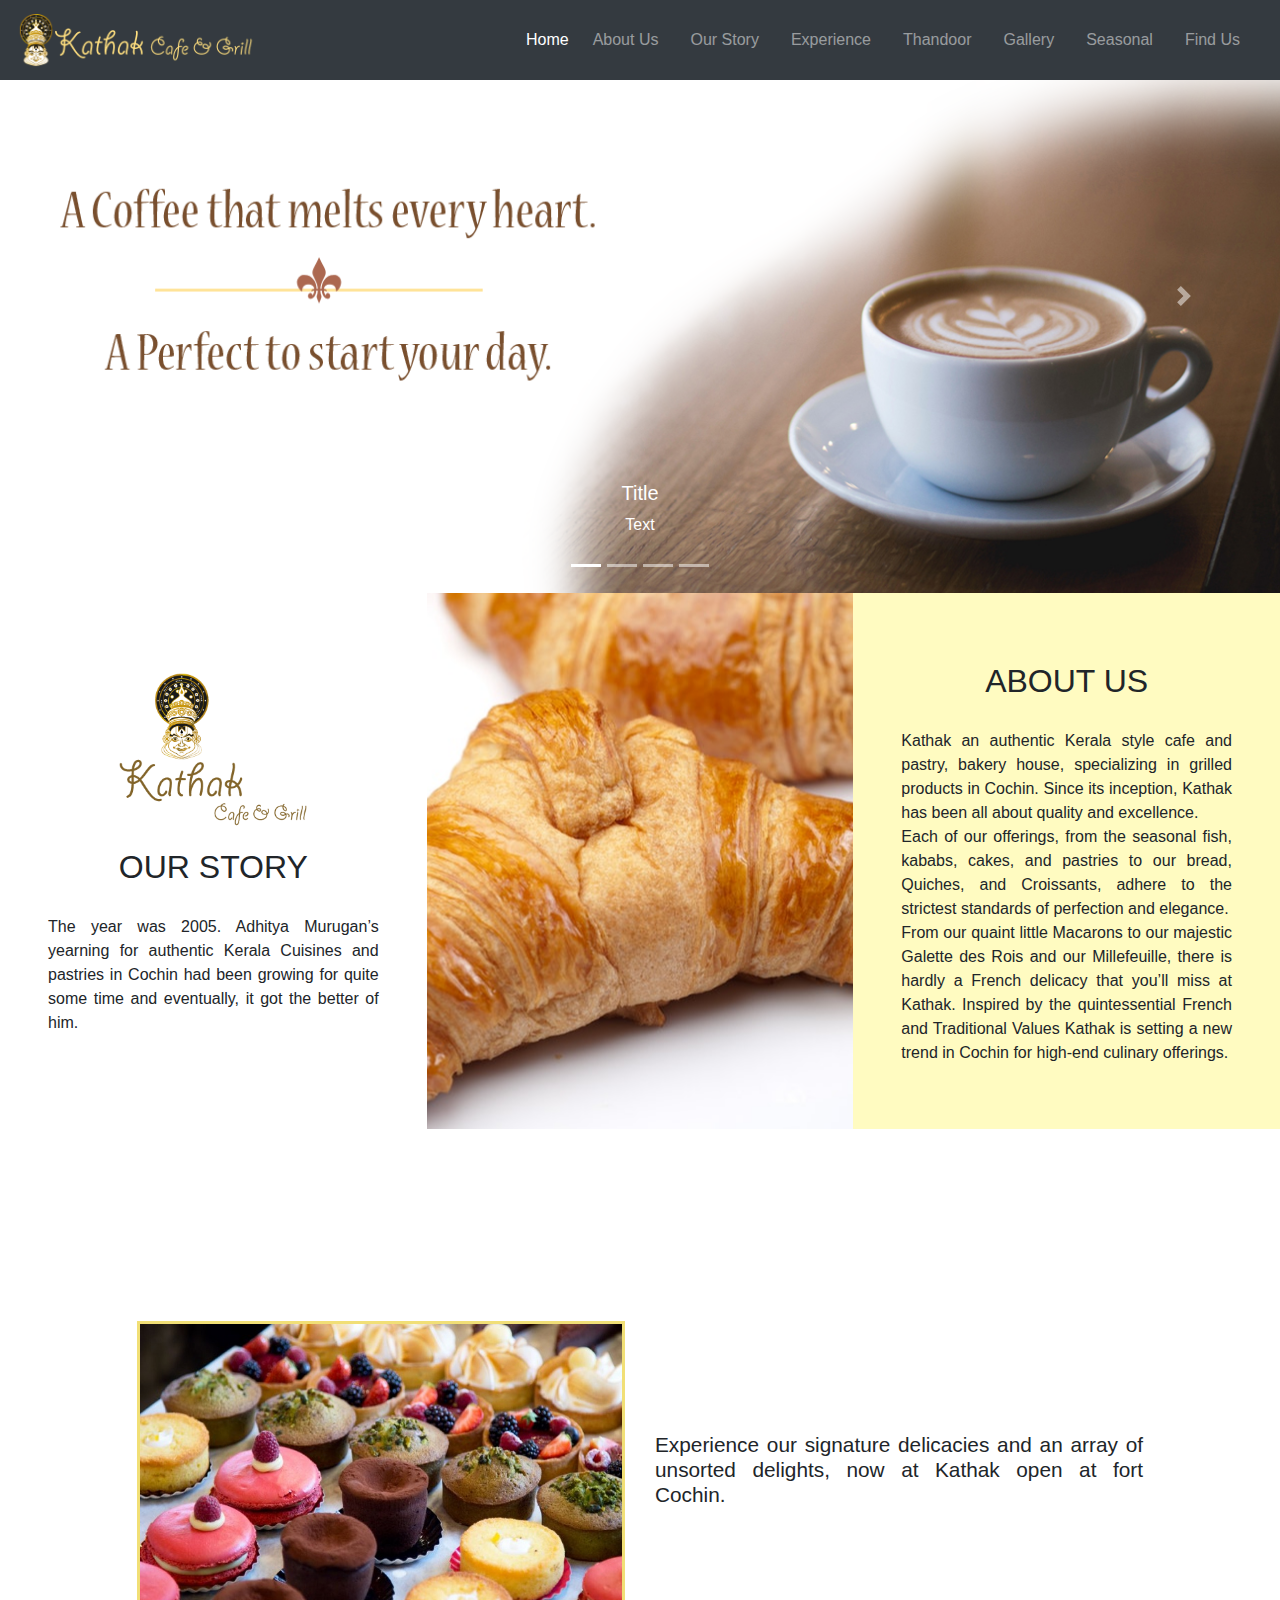
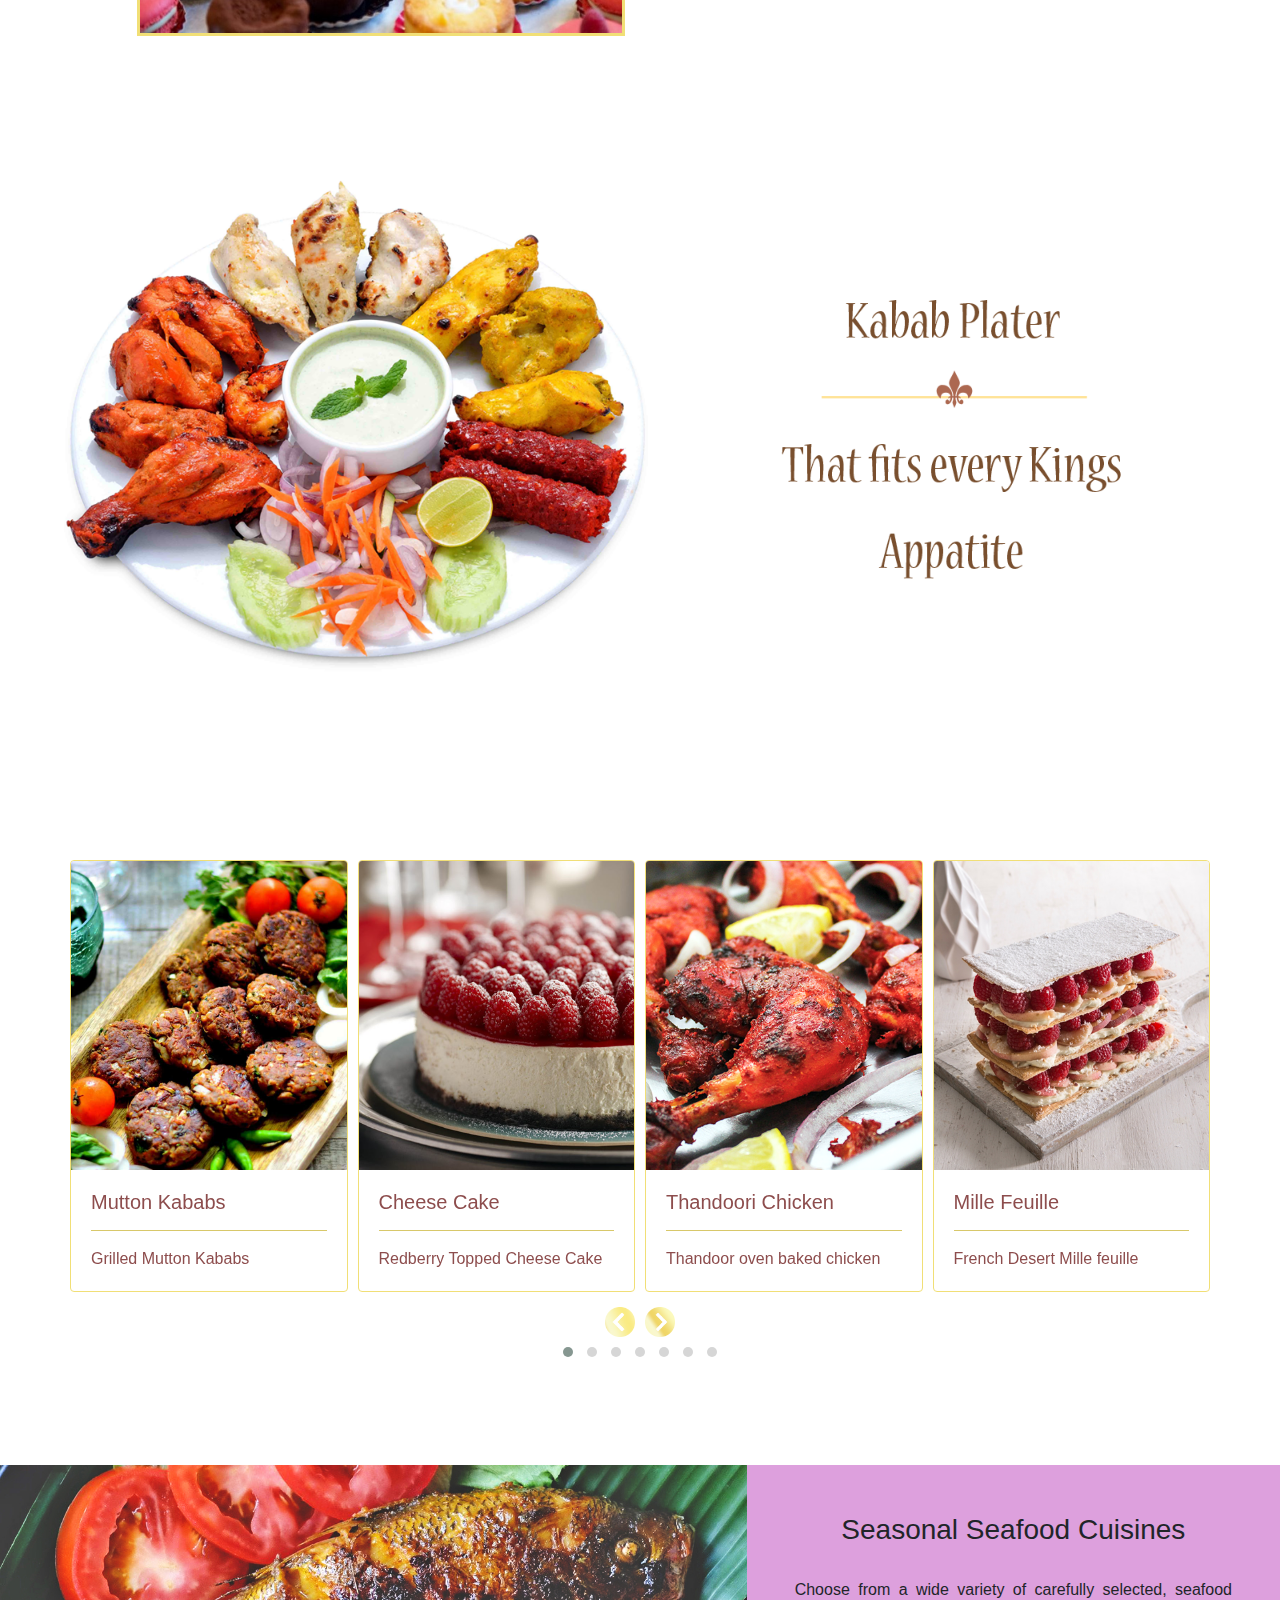
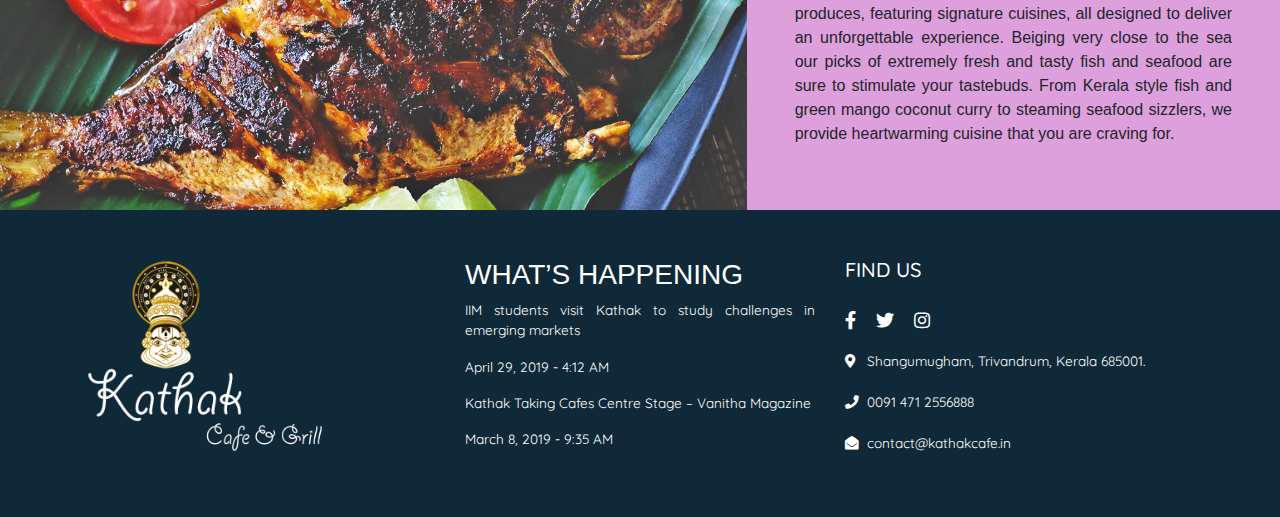
==== index.html @ 2683a7e2 "Going to revamp" ====
<!DOCTYPE html>
<html lang="en">
<head>
<!-- META TAGS -->
<meta charset="UTF-8">
<meta name="viewport" content="width=device-width, initial-scale=1.0">
<meta http-equiv="X-UA-Compatible" content="ie=edge">
<!-- OWL CAROUSEL CDN -->
<link rel="stylesheet" href="./owlcarousel/assets/owl.carousel.min.css">
<link rel="stylesheet" href="./owlcarousel/assets/owl.theme.default.min.css">

<!-- BOOTSTRAP CDN -->
<link rel="stylesheet" href="./css/bootstrap.min.css">
<!-- FONTAWSOME CDN -->
<link rel="stylesheet" href="https://use.fontawesome.com/releases/v5.7.2/css/all.css">

<!-- STYLESHEET CSS -->
<link rel="stylesheet" href="style.css">

<!-- TITLE -->
<title>Kathak Cafe and Grill</title>
</head>
<body>

<!-- NAVBAR -->
<nav class="navbar navbar-expand-lg navbar-dark bg-dark fixed-top">
    <a class="navbar-brand text-white">
        <img src="./img/logo.png" alt="Image Logo" style="width:15rem;" class="border-0 img-fluid">
    </a>
    <button class="navbar-toggler" data-target="#my-nav" data-toggle="collapse" aria-controls="my-nav" aria-expanded="false" aria-label="Toggle navigation">
        <span class="navbar-toggler-icon"></span>
    </button>
    <div id="my-nav" class="collapse navbar-collapse">
        <ul class="navbar-nav  ml-auto">
            <li class="nav-item active mr-2">
                <a class="nav-link" href="#">Home </a>
            </li>
            <li class="nav-item mr-3">
                <a class="nav-link " href="#about-story">About Us</a>
            </li>
            <li class="nav-item mr-3">
                <a class="nav-link " href="#about-story">Our Story</a>
            </li>
            <li class="nav-item mr-3">
                <a class="nav-link " href="#experience">Experience</a>
            </li>
            <li class="nav-item mr-3">
                <a class="nav-link " href="#banner">Thandoor</a>
            </li>
            <li class="nav-item mr-3">
                <a class="nav-link " href="#carousel-cards">Gallery</a>
            </li>
            <li class="nav-item mr-3">
                <a class="nav-link " href="#seasonal">Seasonal</a>
            </li>
            <li class="nav-item mr-3">
                <a class="nav-link " href="#footer">Find Us</a>
            </li>
        </ul>
    </div>
</nav>

<!-- HEADER -->
<section class="masthead d-none d-md-block">
<div id="my-carousel" class="carousel slide" data-ride="carousel">
    <ol class="carousel-indicators">
        <li class="active" data-target="#my-carousel" data-slide-to="0" aria-current="location"></li>
        <li data-target="#my-carousel" data-slide-to="1"></li>
        <li data-target="#my-carousel" data-slide-to="2"></li>
        <li data-target="#my-carousel" data-slide-to="3"></li>
    </ol>
    <div class="carousel-inner">
        <div class="carousel-item active">
            <img class="d-block w-100" src="./img/five.png" alt="">
            <div class="carousel-caption d-none d-md-block">
                <h5>Title</h5>
                <p>Text</p>
            </div>
        </div>
        <div class="carousel-item">
            <img class="d-block w-100" src="./img/Six.png" alt="">
            <div class="carousel-caption d-none d-md-block">
                <h5>Title</h5>
                <p>Text</p>
            </div>
        </div>
        <div class="carousel-item">
            <img class="d-block w-100" src="./img/four.jpg" alt="">
            <div class="carousel-caption d-none d-md-block">
                <h5>Title</h5>
                <p>Text</p>
            </div>
        </div>
        <div class="carousel-item">
            <img class="d-block w-100" src="./img/Seven.png" alt="">
        </div>
        <div class="carousel-item">
            <img class="d-block w-100" src="./img/two.png" alt="">
        </div>
        <div class="carousel-item">
            <img class="d-block w-100" src="./img/three.jpg" alt="">
        </div>


    </div>
    <a class="carousel-control-prev" href="#my-carousel" data-slide="prev" role="button">
        <span class="carousel-control-prev-icon" aria-hidden="true"></span>
    </a>
    <a class="carousel-control-next" href="#my-carousel" data-slide="next" role="button">
        <span class="carousel-control-next-icon" aria-hidden="true"></span>
    </a>
</div>
</section>

<!-- ABOUT AND STORY SECTION -->
<section class="about-story mb-7 mt-5 mt-md-0" id="about-story">
    <div class="about-story-container container-fluid">
        <div class="row">
            <div class="col-12 col-lg-4 about-story-cols p-5 text-center d-flex align-items-center justify-content-center flex-column">
                
                <img src="./img/logo2.png" alt="Image Logo" style="width:12rem;" class="border-0 img-fluid ">
                <h2 style="line-height: 5rem;">OUR STORY</h2>
                <P class="text-justify">The year was 2005. Adhitya Murugan’s yearning for authentic Kerala Cuisines and pastries in Cochin had been growing for quite some time and eventually, it got the better of him.</P>

            </div>
            <div class="col-lg-4 d-none d-lg-block about-story-cols " hidden="Image"></div>
            <div class="col-12 col-lg-4  about-story-cols p-5 text-center">
                <h2 style="line-height: 5rem;">ABOUT US</h2>
                <P class="text-justify">Kathak an authentic Kerala style cafe and pastry, bakery house, specializing in grilled products in Cochin. Since its inception, Kathak has been all about quality and excellence. <br>Each of our offerings, from the seasonal fish, kababs, cakes, and pastries to our bread, Quiches, and Croissants, adhere to the strictest standards of perfection and elegance. <br> From our quaint little Macarons to our majestic Galette des Rois and our Millefeuille, there is hardly a French delicacy that you’ll miss at Kathak. Inspired by the quintessential French and Traditional Values Kathak is setting a new trend in Cochin for high-end culinary offerings.</P>
            </div>
        </div>
    </div>
</section>


<!-- EXPERIENCE SECTION -->
<section class="experience mb-5 " id="experience">
    <div class="experience-container container-fluid">
        <div class="row">
            <div class="col-12 col-md-6 experience-cols ">
                <div class="img-container">
                    <img src="./img/Macaroons.jpg"  alt="Cake Image" class="d-block mx-auto float-md-right border-gold-noh-3">
                </div>
            </div>
            <div class="col-12 col-md-6 experience-cols d-flex align-items-center ">
                <div class="experience-text mt-4 mt-md-0">
                    <p class="  text-justify d-block mx-auto ml-md-0 ">Experience our signature delicacies and an array of unsorted delights, now at Kathak open at fort Cochin.</p>
                </div>
            </div>
        </div>
    </div>
</section>


<!-- BANNER -->
<section class="banner w-100 mb-6 d-none d-sm-block" id="banner">
    <img src="./img/KababPlater.png" alt="Kabab Banner Image" class="w-100">
</section>

<!-- CAROUSEL CARDS -->
<section class="carousel-cards  mb-6" id="carousel-cards">
<div class="container">
    <div class="row">
            <div class="owl-carousel owl-theme text-darkbrown">

                <div class="item">
                    <div class="card border-gold-1">
                        <img class="card-img-top"  src="./img/muttonkabab.png" alt="Image">
                        <div class="card-body">
                            <h5 class="card-title">Mutton Kababs</h5>
                            <hr class="bg-gold">
                            <p class="card-text">Grilled Mutton Kababs</p>
                        </div>
                    </div>
                </div>

                <div class="item">
                    <div class="card border-gold-1">
                        <img class="card-img-top"  src="./img/cheescake.png" alt="Image">
                        <div class="card-body">
                            <h5 class="card-title">Cheese Cake</h5>
                            <hr class="bg-gold">
                            <p class="card-text">Redberry Topped Cheese Cake</p>
                        </div>
                    </div>
                </div>

                <div class="item">
                    <div class="card border-gold-1">
                        <img class="card-img-top"  src="./img/Thandoor.png" alt="Image">
                        <div class="card-body">
                            <h5 class="card-title">Thandoori Chicken</h5>
                            <hr class="bg-gold">
                            <p class="card-text">Thandoor oven baked chicken</p>
                        </div>
                    </div>
                </div>
    
                <div class="item">
                    <div class="card border-gold-1">
                        <img class="card-img-top"  src="./img/Millefeuille.png" alt="Image">
                        <div class="card-body">
                            <h5 class="card-title">Mille Feuille</h5>
                            <hr class="bg-gold">
                            <p class="card-text">French Desert Mille feuille</p>
                        </div>
                    </div>
                </div>

                <div class="item">
                    <div class="card border-gold-1">
                        <img class="card-img-top"  src="./img/Kabab.png" alt="Image">
                        <div class="card-body">
                            <h5 class="card-title">Seek Kababs</h5>
                            <hr class="bg-gold">
                            <p class="card-text">Charcoal Grilled Seek Kababs</p>
                        </div>
                    </div>
                </div>

                <div class="item">
                    <div class="card border-gold-1">
                        <img class="card-img-top"  src="./img/macaroons.png" alt="Image">
                        <div class="card-body">
                            <h5 class="card-title">Macaroon</h5>
                            <hr class="bg-gold">
                            <p class="card-text">Macaroons</p>
                        </div>
                    </div>
                </div>
                <div class="item">
                    <div class="card border-gold-1">
                        <img class="card-img-top"  src="./img/Almondtart.png" alt="Image">
                        <div class="card-body">
                            <h5 class="card-title">Almond Tart</h5>
                            <hr class="bg-gold">
                            <p class="card-text">Honey Almond Tart</p>
                        </div>
                    </div>
                </div>


            </div>
            
    </div>
</div>
</section>

<section class="seasonal" id="seasonal">
    <div class="seasonal-container container-fluid">
        <div class="row">
            <div class=" col-md-7 seasonal-cols" ></div>
            <div class=" col-md-5 seasonal-cols bg-plum p-5">
                <h3 class="text-center">Seasonal Seafood Cuisines</h3>
                <br>
                <p class="text-justify">Choose from a wide variety of carefully selected, seafood produces, featuring signature cuisines, all designed to deliver an unforgettable experience. Beiging very close to the sea our picks of extremely fresh and tasty fish and seafood are sure to stimulate your tastebuds. From Kerala style fish and green mango coconut curry to steaming seafood sizzlers, we provide heartwarming cuisine that you are craving for.</p>
            </div>
        </div>
    </div>
</section>

<!-- FOOTER -->
<footer class="footer py-5" id="footer">
    <div class="footer-container container">
        <div class="row">
            <div class="col-lg-4 footer-cols">
                <div class="image-container">
                    <img src="./img/logo3.png" alt="Logo Image" style="width:15rem;">
                </div>
            </div>
            <div class="col-lg-4 footer-cols text-white">
                <h3>WHAT’S HAPPENING</h3>
                <p class="text-justify">IIM students visit Kathak to study challenges in emerging markets</p>
                <p> April 29, 2019 - 4:12 AM</p>
                <p class="text-justify">Kathak Taking Cafes Centre Stage – Vanitha Magazine</p>
                <p>March 8, 2019 - 9:35 AM</p>


            </div>
            <div class="col-lg-4 footer-cols text-white">
<address>
    <h5>FIND US</h5> <br>
    <a href="#"><i class="fab fa-facebook-f fa-lg mr-3"></i></a>
    <a href="#"><i class="fab fa-twitter  fa-lg mr-3"></i></a>
    <a href="#"><i class="fab fa-instagram   fa-lg "></i></a><br><br>

    <i class="fas fa-map-marker-alt mr-2"></i> Shangumugham, Trivandrum, Kerala 685001.<br><br>
    <i class="fas fa-phone mr-2"></i>0091 471 2556888<br><br>
    <i class="fas fa-envelope-open  mr-2"></i><a href="mailto:contact@kathakcafe.in">contact@kathakcafe.in</a> 
</address>

                
                

            </div>
        </div>
    </div>
</footer>
<!-- JQUERY CDN -->
<script src="./js/jquery-3.4.0.min.js"></script>
<!-- POPPER JS CDN -->
<script src="./js/popper.min.js"></script>
<!-- BOOTSTRAP JS CDN -->
<script src="./js/bootstrap.min.js"></script>

<!-- OWL CAROUSEL JS CDN -->
<script src="./owlcarousel/owl.carousel.min.js"></script>

<!-- OWL CAROUSEL METHOD CALL -->
<script>
$(document).ready(function(){
  $(".owl-carousel").owlCarousel({
    loop:true,
    margin:10,
    nav: true,
    dotsEach:true,
    navText: ["<img src='./img/myprevimage.png' style='width:30px;'>","<img src='./img/mynextimage.png' style='width:30px;'>"],
    responsive:{
        0:{
            items:1
        },
        576:{
            items:2
        },
        768:{
            items:3
        },
        992:{
            items:4
        }
    }
  });

});
</script>

</body>
</html>
---- style.css ----
@import "./css/margin.css";
@import "./css/colors.css";
@import "./css/link.css";


@import "./css/indexcss/experience.css";
@import "./css/indexcss/about-story-section.css";
@import "./css/indexcss/seasonal-section.css";
@import "./css/footer.css";
@import url('https://fonts.googleapis.com/css?family=Quicksand');


html{
    scroll-behavior: smooth;
}
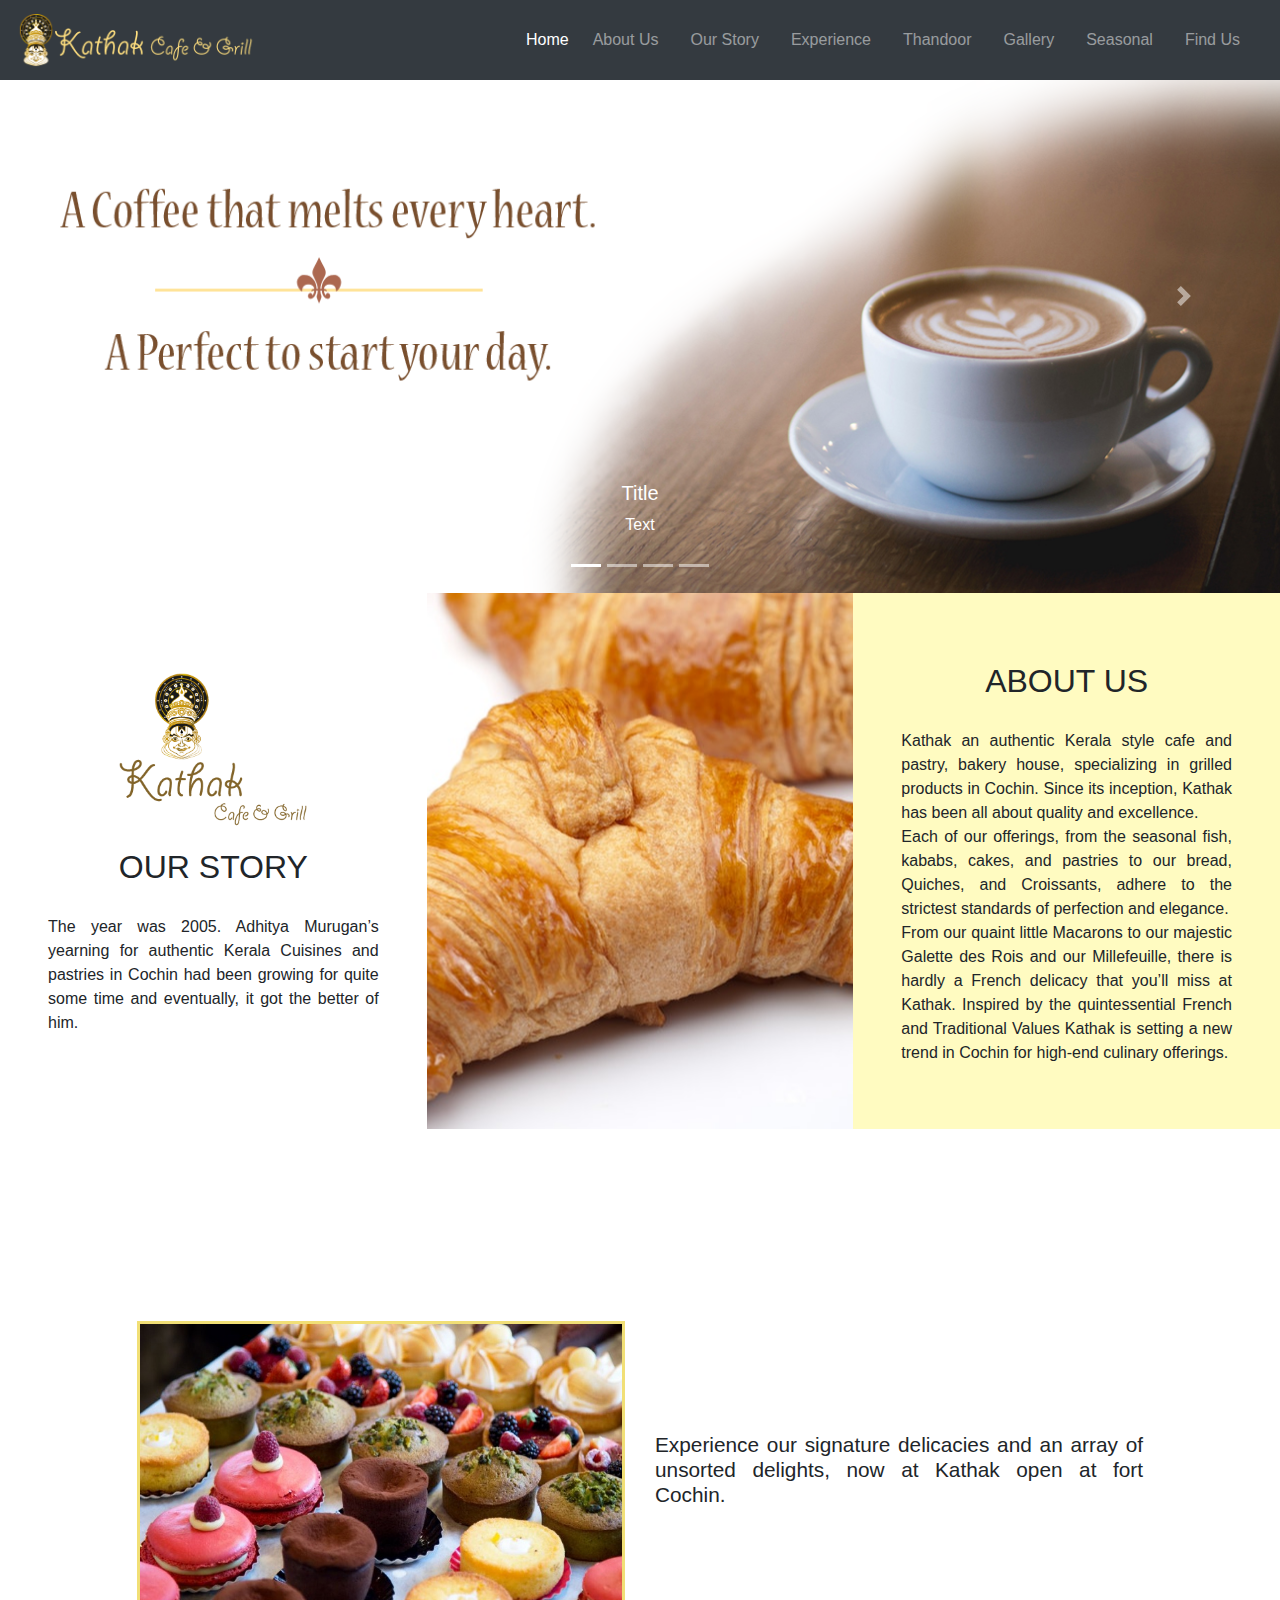
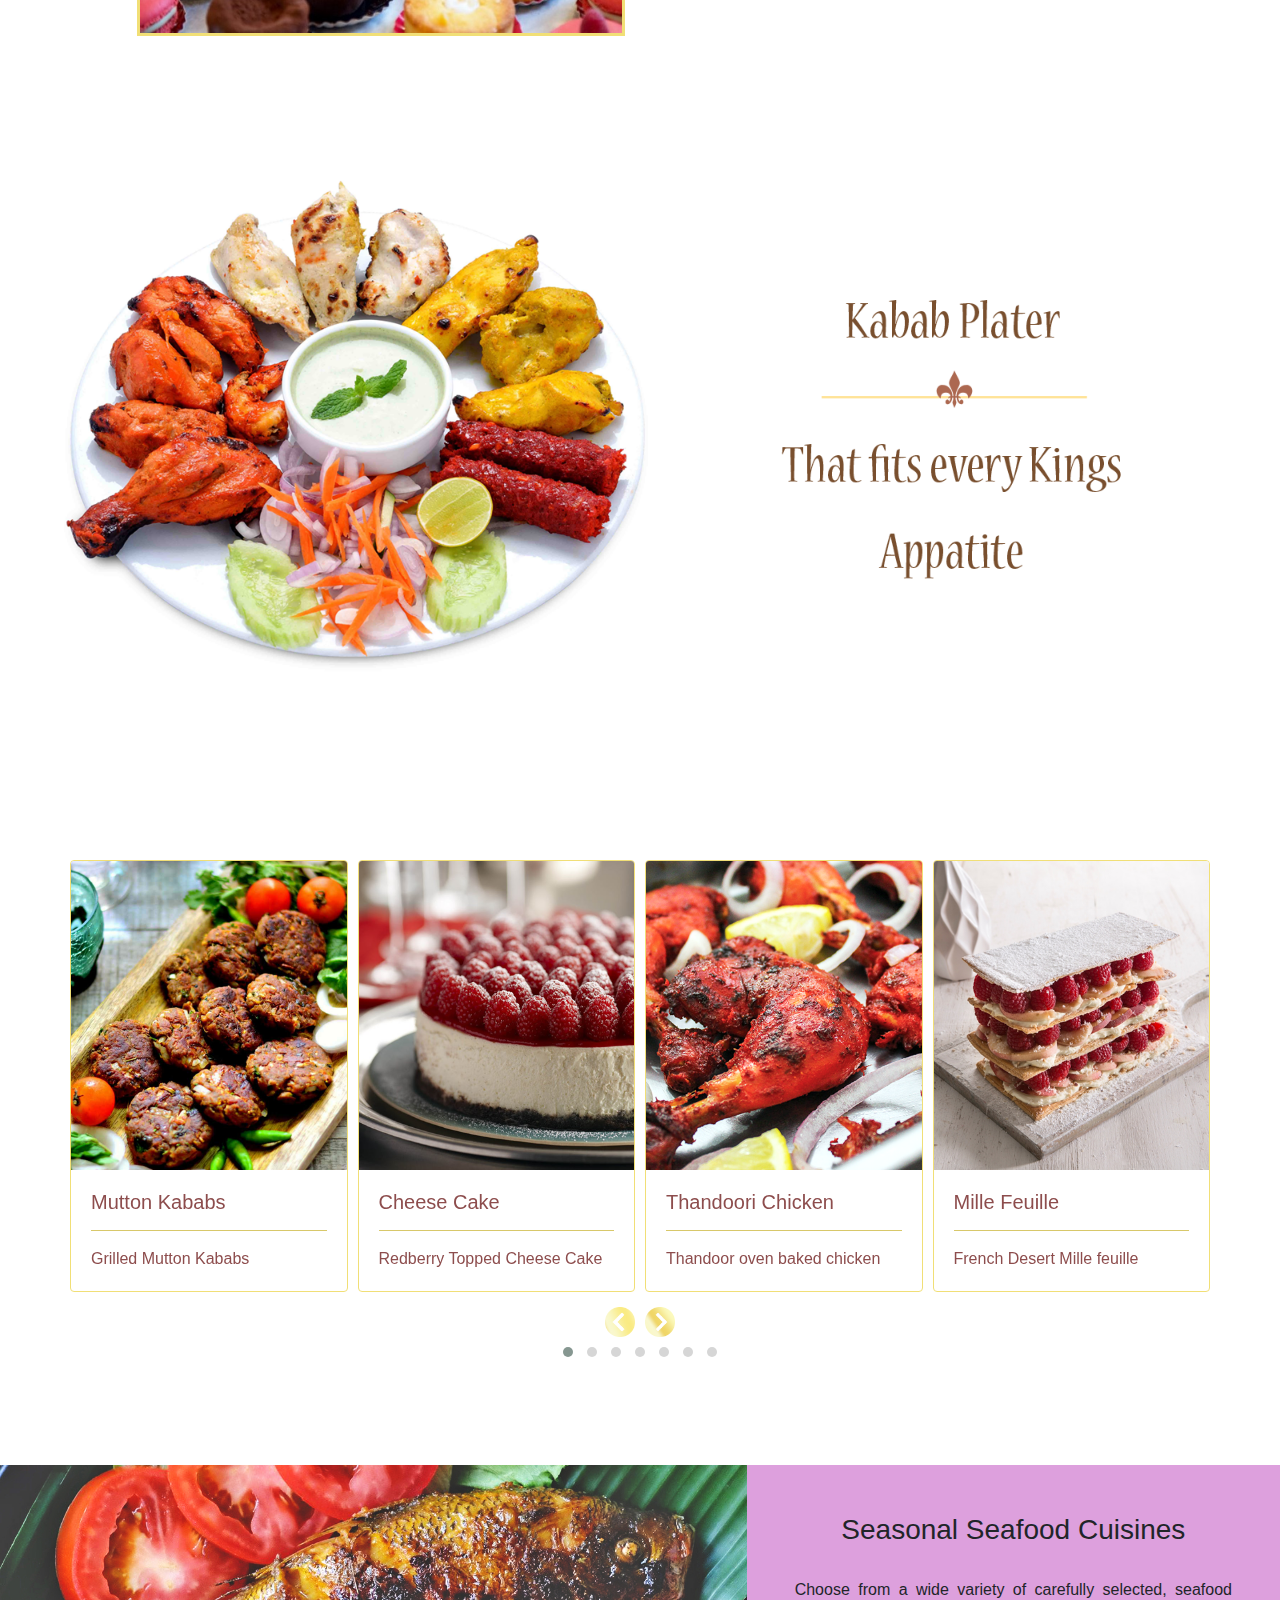
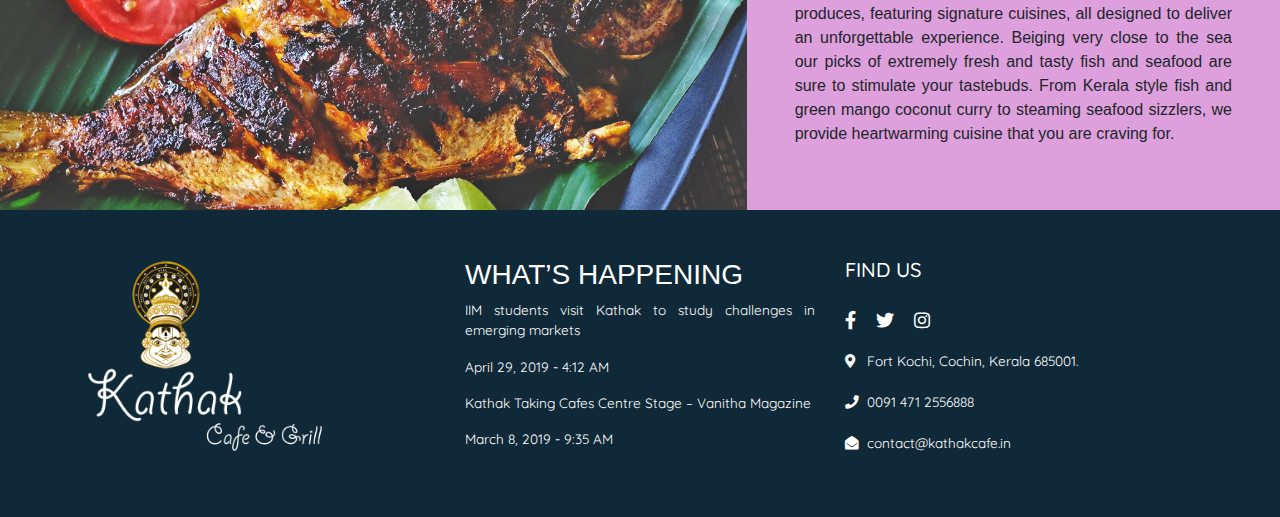
==== commit 63ea811e: "Changed Address at footer" ====
--- a/index.html
+++ b/index.html
@@ -5,6 +5,11 @@
 <meta charset="UTF-8">
 <meta name="viewport" content="width=device-width, initial-scale=1.0">
 <meta http-equiv="X-UA-Compatible" content="ie=edge">
+<meta property="og:title" content="Kathak Cafe and Grill" />
+<meta property="og:type" content="website" />
+<meta property="og:description" content="We are a traditional restaurant cum bakery from the city of Travancore,  Kerala, our specialties include seafood and local produce fresh from the sea. ">
+<meta property="og:url" content="https://vishnuvijai.github.io/kathak/" />
+<meta property="og:image" content="https://vishnuvijai.github.io/kathak/img/kathakcafeandgrill.png" />
 <!-- OWL CAROUSEL CDN -->
 <link rel="stylesheet" href="./owlcarousel/assets/owl.carousel.min.css">
 <link rel="stylesheet" href="./owlcarousel/assets/owl.theme.default.min.css">
@@ -113,7 +118,7 @@
 </section>
 
 <!-- ABOUT AND STORY SECTION -->
-<section class="about-story mb-7 mt-5 mt-md-0" id="about-story">
+<section class="about-story mt-5 mt-md-0  mb-5 mb-md-7 " id="about-story">
     <div class="about-story-container container-fluid">
         <div class="row">
             <div class="col-12 col-lg-4 about-story-cols p-5 text-center d-flex align-items-center justify-content-center flex-column">
@@ -153,7 +158,7 @@
 
 
 <!-- BANNER -->
-<section class="banner w-100 mb-6 d-none d-sm-block" id="banner">
+<section class="banner w-100 mb-6 " id="banner">
     <img src="./img/KababPlater.png" alt="Kabab Banner Image" class="w-100">
 </section>
 
@@ -246,6 +251,7 @@
 </div>
 </section>
 
+<!-- Seasonal -->
 <section class="seasonal" id="seasonal">
     <div class="seasonal-container container-fluid">
         <div class="row">
@@ -284,7 +290,7 @@
     <a href="#"><i class="fab fa-twitter  fa-lg mr-3"></i></a>
     <a href="#"><i class="fab fa-instagram   fa-lg "></i></a><br><br>
 
-    <i class="fas fa-map-marker-alt mr-2"></i> Shangumugham, Trivandrum, Kerala 685001.<br><br>
+    <i class="fas fa-map-marker-alt mr-2"></i> Fort Kochi, Cochin, Kerala 685001.<br><br>
     <i class="fas fa-phone mr-2"></i>0091 471 2556888<br><br>
     <i class="fas fa-envelope-open  mr-2"></i><a href="mailto:contact@kathakcafe.in">contact@kathakcafe.in</a> 
 </address>
